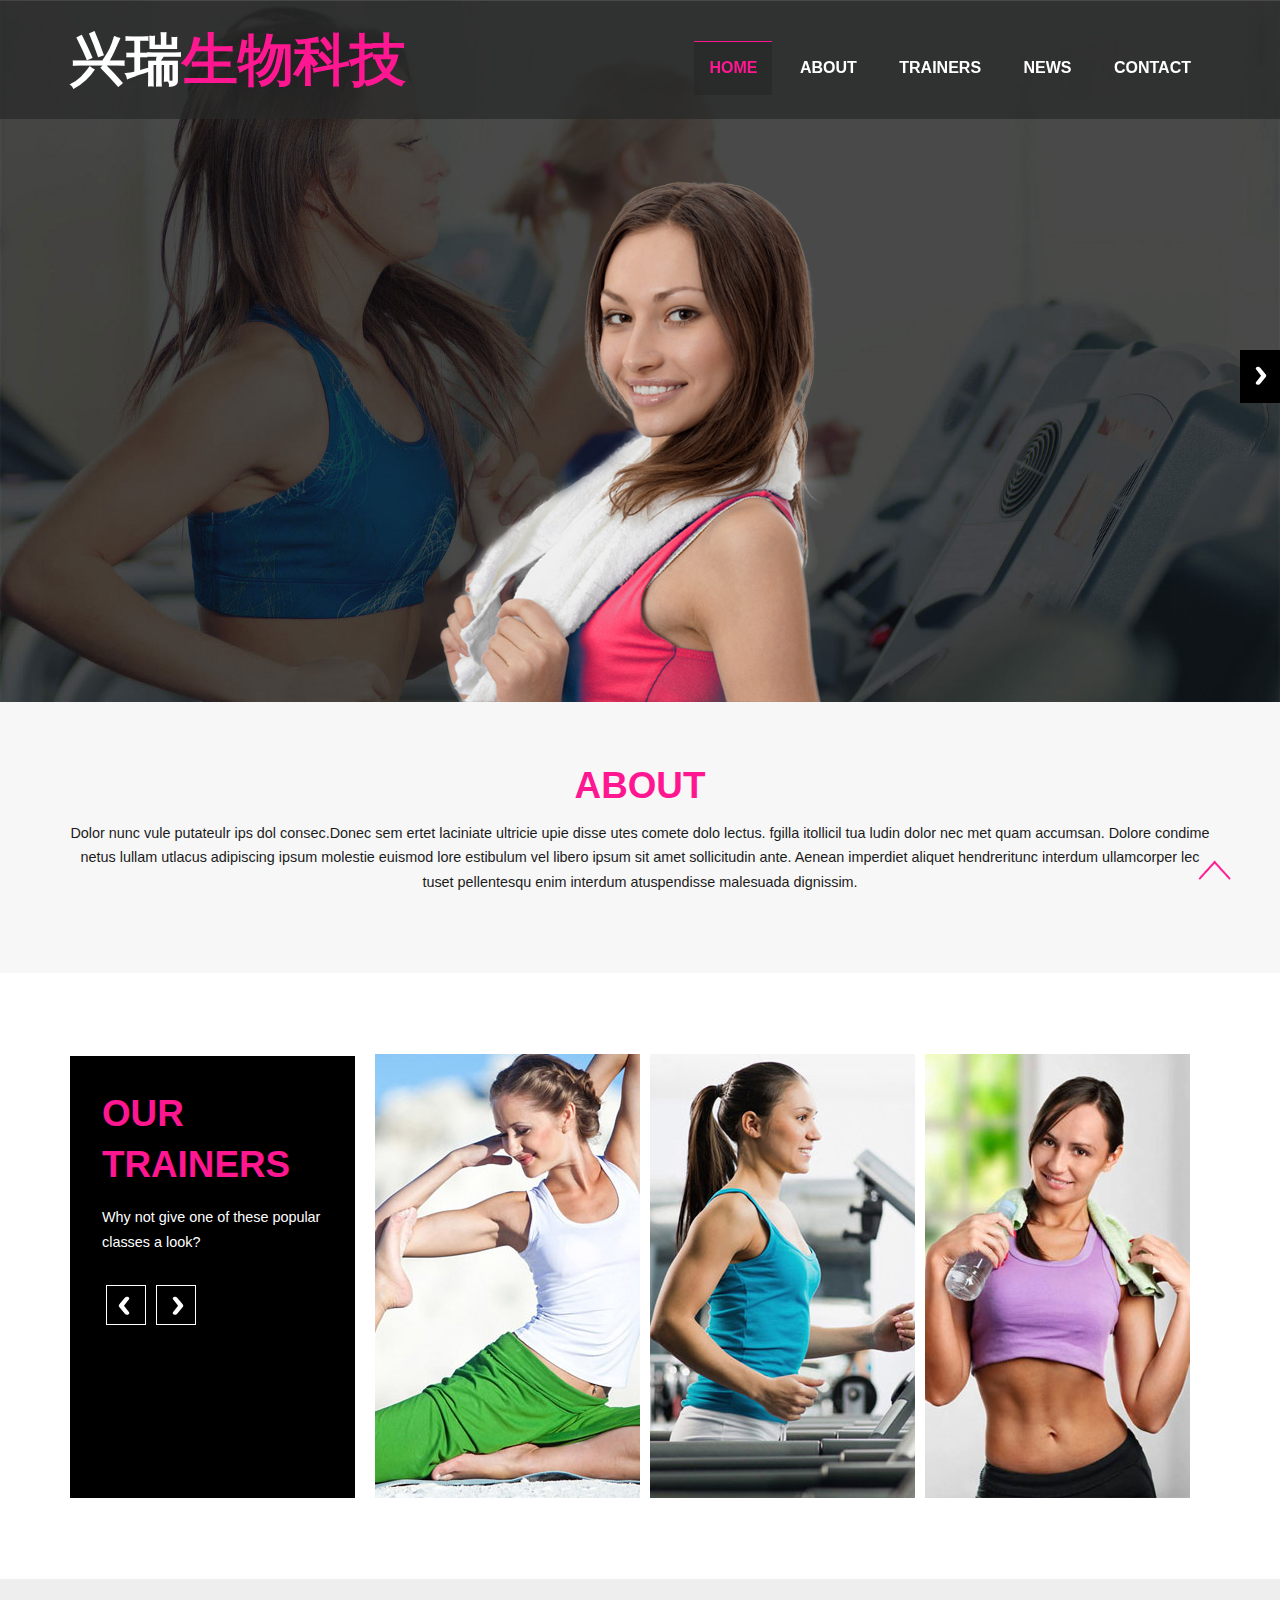
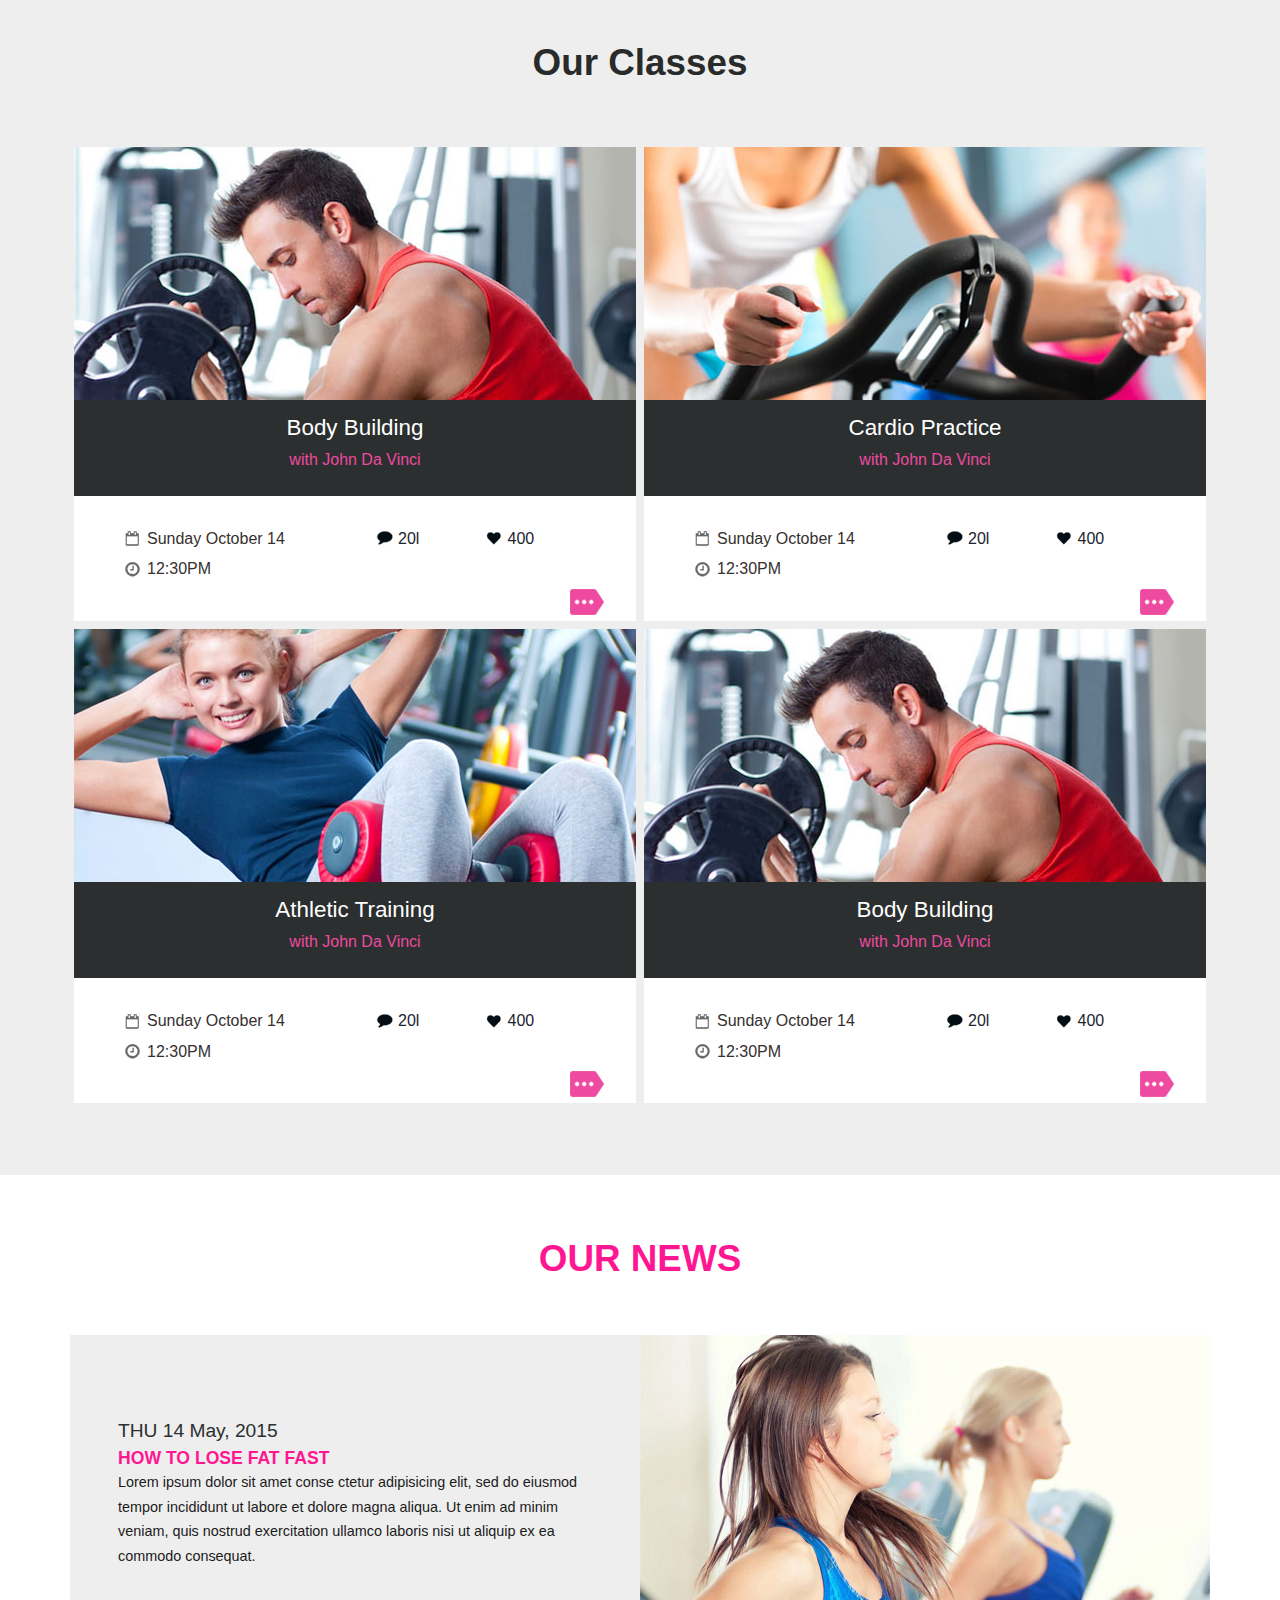
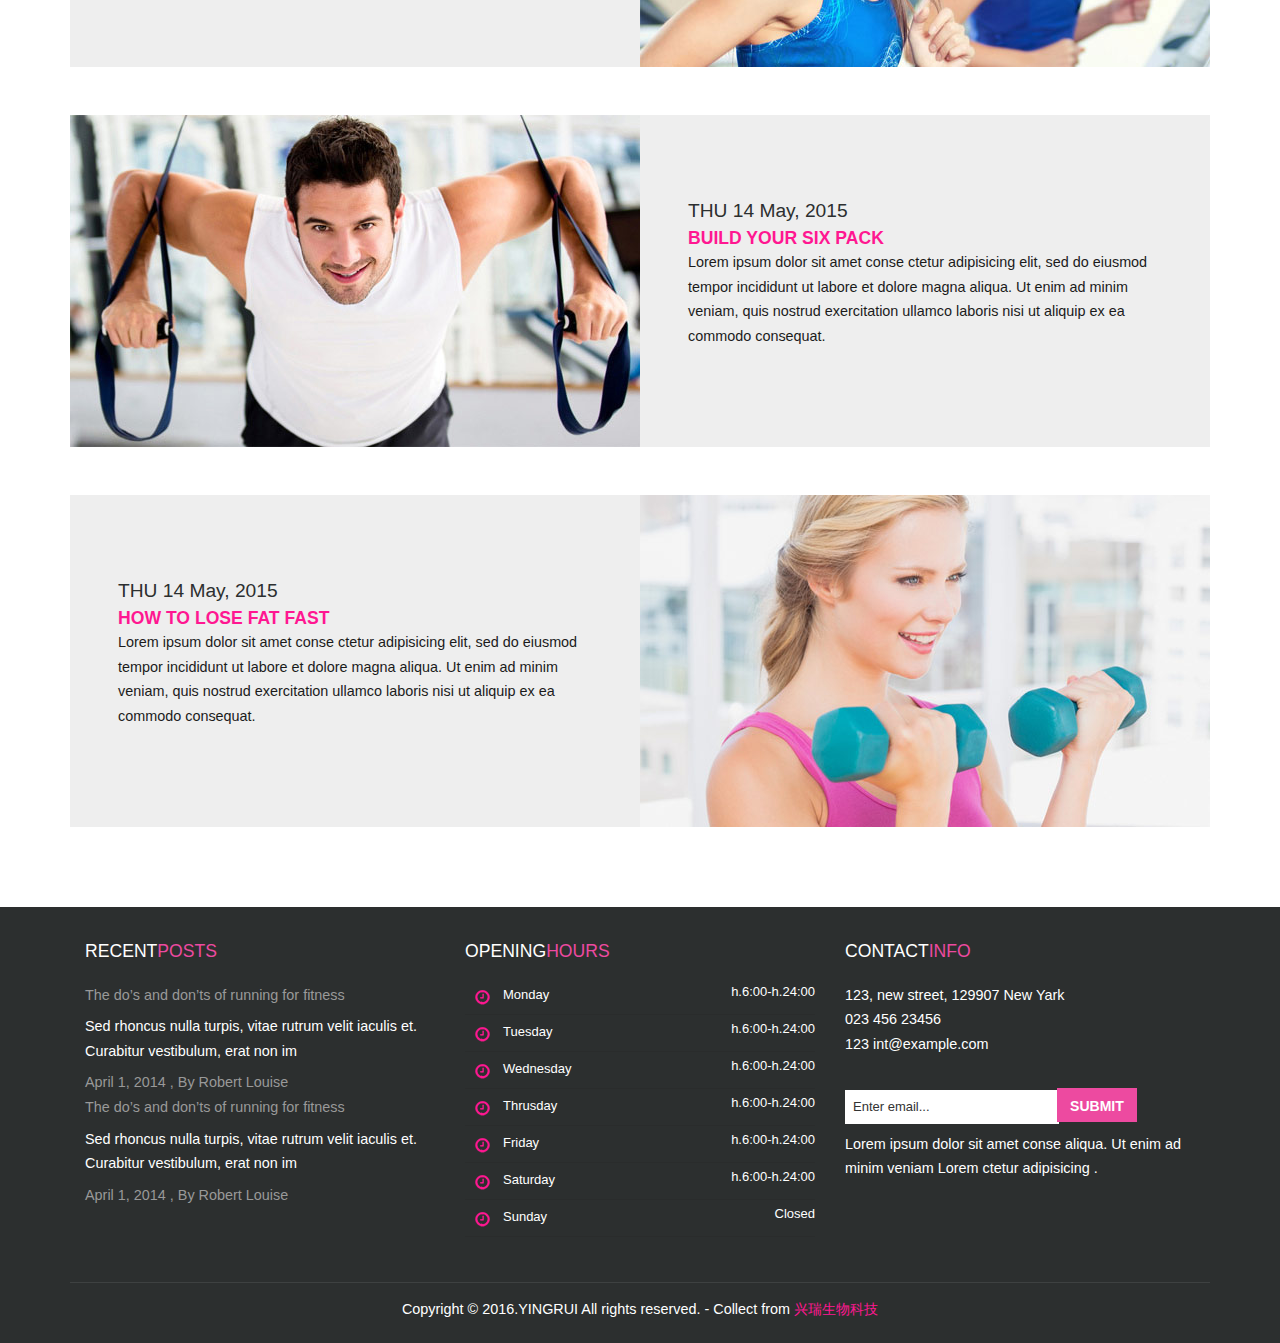
==== index.html @ a828609c "init" ====
<!DOCTYPE HTML>
<html>
<head>
    <title>兴瑞生物科技</title>
    <meta name="viewport" content="width=device-width, initial-scale=1">
    <meta http-equiv="Content-Type" content="text/html; charset=utf-8"/>
    <meta name="keywords" content=""/>
    <script type="application/x-javascript"> addEventListener("load", function () {
        setTimeout(hideURLbar, 0);
    }, false);
    function hideURLbar() {
        window.scrollTo(0, 1);
    } </script>
    <link href="css/bootstrap.css" rel='stylesheet' type='text/css'/>
    <!-- Custom Theme files -->
    <link href="css/style.css" rel='stylesheet' type='text/css'/>
    <script src="js/jquery.min.js"></script>
    <!--Animation-->
    <script src="js/wow.min.js"></script>
    <link href="css/animate.css" rel='stylesheet' type='text/css'/>
    <style>
        .class-bottom {
            padding-bottom: 2em;
        }
    </style>
    <script>
//        new WOW().init();
    </script>
</head>
<body>
<!----- start-header---->
<div class="banner" id="home">
    <div class="header-bottom">
        <div class="fixed-header">
            <div class="container">
                <div class="logo">
                    <a href="index.html"><h1>兴瑞<span>生物科技</span></h1></a>
                </div>
                <span class="menu"> </span>

                <div class="top-menu">
                    <nav class="navigation">
                        <ul class="cl-effect-16">
                            <li><a class="active" href="index.html">Home</a></li>
                            <li><a href="about.html">About</a></li>
                            <li><a href="trainers.html">Trainers</a></li>
                            <!--<li><a href="404.html">Services</a></li>-->
                            <li><a href="blog.html">News</a></li>
                            <li><a href="contact.html">Contact</a></li>
                        </ul>
                    </nav>
                </div>
                <!-- script for menu -->
                <script>
                    $("span.menu").click(function () {
                        $(".top-menu").slideToggle("slow", function () {
                            // Animation complete.
                        });
                    });
                </script>
                <!-- script for menu -->
                <script>
                    $(document).ready(function () {
                        var navoffeset = $(".header-bottom").offset().top;
                        $(window).scroll(function () {
                            var scrollpos = $(window).scrollTop();
                            if (scrollpos >= navoffeset) {
                                $(".header-bottom").addClass("fixed");
                            } else {
                                $(".header-bottom").removeClass("fixed");
                            }
                        });

                    });
                </script>
                <div class="clearfix"></div>
            </div>
        </div>
    </div>
    <div class="slider">
        <div id="cbp-fwslider" class="cbp-fwslider">
            <ul>
                <li><a href="#"><img src="images/slide3.png" alt="img01"/></a></li>
                <li><a href="#"><img src="images/slide2.png" alt="img02"/></a></li>
                <li><a href="#"><img src="images/slide3.png" alt="img03"/></a></li>
                <li><a href="#"><img src="images/slide2.png" alt="img04"/></a></li>
                <li><a href="#"><img src="images/slide4.png" alt="img05"/></a></li>
            </ul>
        </div>
    </div>
</div>
<link rel="stylesheet" type="text/css" href="css/component.css"/>
<script src="js/modernizr.custom.js"></script>
<script src="js/jquery.cbpFWSlider.min.js"></script>
<script>
    $(function () {
        /*
         - how to call the plugin:
         $( selector ).cbpFWSlider( [options] );
         - options:
         {
         // default transition speed (ms)
         speed : 500,
         // default transition easing
         easing : 'ease'
         }
         - destroy:
         $( selector ).cbpFWSlider( 'destroy' );
         */

        $('#cbp-fwslider').cbpFWSlider();

    });
</script>

<!--start-slide-bottom-->
<div class="banner-bottom wow bounceIn animated" data-wow-delay="0.4s">
    <div class="container">
        <h2>ABOUT</h2>

        <p>Dolor nunc vule putateulr ips dol consec.Donec sem ertet laciniate ultricie upie disse utes comete dolo
            lectus. fgilla itollicil tua ludin dolor nec met quam accumsan. Dolore condime netus lullam utlacus
            adipiscing ipsum molestie euismod lore estibulum vel libero ipsum sit
            amet sollicitudin ante. Aenean imperdiet aliquet hendreritunc interdum ullamcorper lec tuset pellentesqu
            enim interdum atuspendisse malesuada dignissim.</p>
    </div>
</div>
<!--tainers-section-->
<div class="tainers-section">
    <div class="container">
        <!--sreen-gallery-cursual-->
        <div class="col-md-3 tainer wow bounceInLeft" data-wow-delay="0.4s">
            <h3>Our Trainers</h3>

            <p>Why not give one of these popular classes a look?</p>
        </div>
        <div class="col-md-9 sreen-gallery-cursual wow bounceInRight" data-wow-delay="0.4s">
            <!-- start content_slider -->
            <div id="owl-demo" class="owl-carousel">
                <div class="item">
                    <div class="item-grid">
                        <div class="item-pic">
                            <img src="images/t1.jpg"/>
                        </div>
                    </div>
                </div>
                <div class="item">
                    <div class="item-grid">
                        <div class="item-pic">
                            <img src="images/t2.jpg"/>
                        </div>
                    </div>
                </div>
                <div class="item">
                    <div class="item-grid">
                        <div class="item-pic">
                            <img src="images/t3.jpg"/>
                        </div>
                    </div>
                </div>
                <div class="item">
                    <div class="item-grid">
                        <div class="item-pic">
                            <img src="images/t1.jpg"/>
                        </div>
                    </div>
                </div>
                <div class="item">
                    <div class="item-grid">
                        <div class="item-pic">
                            <img src="images/t2.jpg"/>
                        </div>
                    </div>
                </div>
                <div class="item">
                    <div class="item-grid">
                        <div class="item-pic">
                            <img src="images/t3.jpg"/>
                        </div>
                    </div>
                </div>
                <div class="item">
                    <div class="item-grid">
                        <div class="item-pic">
                            <img src="images/t1.jpg"/>
                        </div>
                    </div>
                </div>
                <div class="item">
                    <div class="item-grid">
                        <div class="item-pic">
                            <img src="images/t2.jpg"/>
                        </div>
                    </div>
                </div>
                <div class="item">
                    <div class="item-grid">
                        <div class="item-pic">
                            <img src="images/t3.jpg"/>
                        </div>
                    </div>
                </div>
            </div>
        </div>
        <div class="clearfix"></div>
        <!--//sreen-gallery-cursual-->
    </div>
</div>
<!-- requried-jsfiles-for owl -->
<link href="css/owl.carousel.css" rel="stylesheet">
<script src="js/owl.carousel.js"></script>
<script>
    $(document).ready(function () {
        $("#owl-demo").owlCarousel({
            items: 3,
            lazyLoad: true,
            autoPlay: true,
            navigation: true,
            navigationText: false,
            pagination: false,
        });
    });
</script>

<!-- //requried-jsfiles-for owl -->
<!-- //End-team-->
<div class="copyrights">Collect from <a href="#">兴瑞生物科技</a></div>
<!--classes-->
<div class="clases-section">
    <div class="container">
        <h3>Our Classes</h3>

        <div class="class-grids">
            <div class="col-md-6 class-grid wow zoomInLeft animated">
                <img src="images/c1.jpg" class="img-responsive" alt=""/>

                <div class="bottom-color">
                    <h4>Body Building </h4>

                    <p>with John Da Vinci</p>
                </div>
                <div class="class-bottom">
                    <div class="col-md-6 class-time ">
                        <ul class="time">
                            <li><i class="sun"> </i><span>Sunday October 14 </span></li>
                            <li><i class="time"></i><span>12:30PM</span></li>
                            <div class="clearfix"></div>
                        </ul>
                    </div>
                    <div class="col-md-6 class-text">
                        <div class="single-one"><span><a href="#"><i class="com"> </i>20l</a></span></div>
                        <div class="single-one"><span><a href="#"><i class="four"> </i>400</a></span></div>
                    </div>
                    <div class="clearfix"></div>
                    <a class="button" href="single.html"><img src="images/read.png" class="img-responsive" alt=""/></a>
                </div>
            </div>
            <div class="col-md-6 class-grid wow zoomInRight animated">
                <img src="images/c2.jpg" class="img-responsive" alt=""/>

                <div class="bottom-color">
                    <h4>Cardio Practice</h4>

                    <p>with John Da Vinci</p>
                </div>
                <div class="class-bottom">
                    <div class="col-md-6 class-time">
                        <ul class="time">
                            <li><i class="sun"> </i><span>Sunday October 14 </span></li>
                            <li><i class="time"></i><span>12:30PM</span></li>
                            <div class="clearfix"></div>
                        </ul>
                    </div>
                    <div class="col-md-6 class-text">
                        <div class="single-one"><span><a href="#"><i class="com"> </i>20l</a></span></div>
                        <div class="single-one"><span><a href="#"><i class="four"> </i>400</a></span></div>
                    </div>
                    <div class="clearfix"></div>
                    <a class="button" href="single.html"><img src="images/read.png" class="img-responsive" alt=""/></a>
                </div>
            </div>
            <div class="col-md-6 class-grid wow zoomInLeft animated">
                <img src="images/c3.jpg" class="img-responsive" alt=""/>

                <div class="bottom-color">
                    <h4>Athletic Training</h4>

                    <p>with John Da Vinci</p>
                </div>
                <div class="class-bottom">
                    <div class="col-md-6 class-time">
                        <ul class="time">
                            <li><i class="sun"> </i><span>Sunday October 14 </span></li>
                            <li><i class="time"></i><span>12:30PM</span></li>
                            <div class="clearfix"></div>
                        </ul>
                    </div>
                    <div class="col-md-6 class-text">
                        <div class="single-one"><span><a href="#"><i class="com"> </i>20l</a></span></div>
                        <div class="single-one"><span><a href="#"><i class="four"> </i>400</a></span></div>
                    </div>
                    <div class="clearfix"></div>
                    <a class="button" href="single.html"><img src="images/read.png" class="img-responsive" alt=""/></a>
                </div>
            </div>
            <div class="col-md-6 class-grid wow zoomInRight animated">
                <img src="images/c1.jpg" class="img-responsive" alt=""/>

                <div class="bottom-color">
                    <h4>Body Building </h4>

                    <p>with John Da Vinci</p>
                </div>
                <div class="class-bottom">
                    <div class="col-md-6 class-time">
                        <ul class="time">
                            <li><i class="sun"> </i><span>Sunday October 14 </span></li>
                            <li><i class="time"></i><span>12:30PM</span></li>
                            <div class="clearfix"></div>
                        </ul>
                    </div>
                    <div class="col-md-6 class-text">
                        <div class="single-one"><span><a href="#"><i class="com"> </i>20l</a></span></div>
                        <div class="single-one"><span><a href="#"><i class="four"> </i>400</a></span></div>

                    </div>
                    <div class="clearfix"></div>
                    <a class="button" href="single.html"><img src="images/read.png" class="img-responsive" alt=""/></a>
                </div>
            </div>
            <div class="clearfix"></div>
        </div>
    </div>
</div>
<!--start-new-->
<div class="new-section">
    <div class="container">
        <h3>Our news</h3>

        <div class="new">
            <div class="col-md-6 new-text wow rollIn animated" data-wow-delay="0.4s">
                <h5>THU 14 May, 2015</h5>
                <a href="single.html"><h4>How to lose fat fast</h4></a>

                <p>Lorem ipsum dolor sit amet conse ctetur adipisicing elit, sed do eiusmod tempor incididunt ut labore
                    et dolore magna aliqua. Ut enim ad minim veniam, quis nostrud exercitation ullamco laboris nisi ut
                    aliquip ex ea commodo consequat.</p>
            </div>
            <div class="col-md-6 welcome-img">
                <a href="single.html" class="mask"><img src="images/n1.jpg" alt="image" class="img-responsive zoom-img"></a>
            </div>
            <div class="clearfix"></div>
        </div>
        <div class="new">
            <div class="col-md-6 new-text two wow rollIn animated" data-wow-delay="0.4s">
                <h5>THU 14 May, 2015</h5>
                <a href="single.html"><h4>Build your six pack</h4></a>

                <p>Lorem ipsum dolor sit amet conse ctetur adipisicing elit, sed do eiusmod tempor incididunt ut labore
                    et dolore magna aliqua. Ut enim ad minim veniam, quis nostrud exercitation ullamco laboris nisi ut
                    aliquip ex ea commodo consequat.</p>
            </div>
            <div class="col-md-6 new-img two">
                <a href="single.html" class="mask"><img src="images/n3.jpg" alt="image" class="img-responsive zoom-img"></a>
            </div>
            <div class="clearfix"></div>
        </div>
        <div class="new">
            <div class="col-md-6 new-text wow rollIn animated" data-wow-delay="0.4s">
                <h5>THU 14 May, 2015</h5>
                <a href="single.html"><h4>How to lose fat fast</h4></a>

                <p>Lorem ipsum dolor sit amet conse ctetur adipisicing elit, sed do eiusmod tempor incididunt ut labore
                    et dolore magna aliqua. Ut enim ad minim veniam, quis nostrud exercitation ullamco laboris nisi ut
                    aliquip ex ea commodo consequat.</p>
            </div>
            <div class="col-md-6 welcome-img">
                <a href="single.html" class="mask"><img src="images/n2.jpg" alt="image" class="img-responsive zoom-img"></a>
            </div>
            <div class="clearfix"></div>
        </div>
    </div>
</div>
<!----footer--->
<div class="footer">
    <div class="container">
        <div class="f-grids">
            <div class="col-md-4 footer-grid wow fadeInUpBig animated animated" data-wow-delay="0.4s">
                <h3>Recent<span class="opening">Posts</span></h3>
                <a href="#"><h5>The do’s and don’ts of running for fitness</h5></a>

                <p>Sed rhoncus nulla turpis, vitae rutrum velit iaculis et. Curabitur vestibulum, erat non im</p>

                <p class="month">April 1, 2014 , By Robert Louise</p>
                <a href="#"><h5>The do’s and don’ts of running for fitness</h5></a>

                <p>Sed rhoncus nulla turpis, vitae rutrum velit iaculis et. Curabitur vestibulum, erat non im</p>

                <p class="month">April 1, 2014 , By Robert Louise</p>
            </div>
            <div class="col-md-4 footer-grid wow fadeInUpBig animated animated" data-wow-delay="0.3s">
                <div class="opening_hours">
                    <ul class="times">
                        <h3>Opening<span class="opening">Hours</span></h3>
                        <li><i class="calender"> </i><span class="week">Monday</span>

                            <div class="hours">h.6:00-h.24:00</div>
                            <div class="clearfix"></div>
                        </li>
                        <li><i class="calender"> </i><span class="week">Tuesday</span>

                            <div class="hours">h.6:00-h.24:00</div>
                            <div class="clearfix"></div>
                        </li>
                        <li><i class="calender"> </i><span class="week">Wednesday</span>

                            <div class="hours">h.6:00-h.24:00</div>
                            <div class="clearfix"></div>
                        </li>
                        <li><i class="calender"> </i><span class="week">Thrusday</span>

                            <div class="hours">h.6:00-h.24:00</div>
                            <div class="clearfix"></div>
                        </li>
                        <li><i class="calender"> </i><span class="week">Friday</span>

                            <div class="hours">h.6:00-h.24:00</div>
                            <div class="clearfix"></div>
                        </li>
                        <li><i class="calender"> </i><span class="week">Saturday</span>

                            <div class="hours">h.6:00-h.24:00</div>
                            <div class="clearfix"></div>
                        </li>
                        <li><i class="calender"> </i><span class="week">Sunday</span>

                            <div class="hours">Closed</div>
                            <div class="clearfix"></div>
                        </li>

                    </ul>
                </div>
            </div>
            <div class="col-md-4 footer-grid wow fadeInUpBig animated animated" data-wow-delay="0.2s">
                <h3>contact<span class="opening">info</span></h3>
                <ul class="address">
                    <li>123, new street, 129907 New Yark</li>
                    <li>023 456 23456</li>
                    <li><a class="mail" href="mailto:info@example.com">123 int@example.com</a></li>
                </ul>
                <div class="support">
                    <input type="text" class="text" value="Enter email... " onFocus="this.value = '';"
                           onBlur="if (this.value == 'Enter email...') {this.value = 'Enter email...';}">
                    <input type="submit" value="SUBMIT" class="botton">

                    <p>Lorem ipsum dolor sit amet conse aliqua. Ut enim ad minim veniam Lorem ctetur adipisicing .</p>
                </div>


            </div>
            <div class="clearfix"></div>
        </div>
        <div class="copy">
            <p>Copyright &copy; 2016.YINGRUI All rights reserved.
                - Collect from <a href="http://www.thankful.site/" title="网页模板" target="_blank">兴瑞生物科技</a></p>
        </div>
    </div>
</div>
<!--start-smoth-scrolling-->
<script type="text/javascript">
    jQuery(document).ready(function ($) {
        $(".scroll").click(function (event) {
            event.preventDefault();
            $('html,body').animate({scrollTop: $(this.hash).offset().top}, 1000);
        });
    });
</script>
<a href="#home" id="toTop" class="scroll" style="display: block;">
    <span id="toTopHover" style="opacity: 1;"> </span></a>
</body>
</html>
---- css/style.css ----
html, body {
    font-family: 'Open Sans', sans-serif;
    font-size: 100%;
    background: #fff;
}

body a, .grid_1, plan_1, plan_1.one, plan_1.two, i.icon1, i.icon2, i.icon3, i.icon4, i.icon5, i.icon6 {
    transition: 0.5s all;
    -webkit-transition: 0.5s all;
    -moz-transition: 0.5s all;
    -o-transition: 0.5s all;
    -ms-transition: 0.5s all;
}

a:hover {
    text-decoration: none;
}

input[type="button"], input[type="submit"], .port-grid, .text p, .text h3 {
    transition: 0.5s all;
    -webkit-transition: 0.5s all;
    -moz-transition: 0.5s all;
    -o-transition: 0.5s all;
    -ms-transition: 0.5s all;
}

h1, h2, h3, h4, h5, h6 {
    margin: 0;
}

p {
    margin: 0;
}

ul {
    margin: 0;
    padding: 0;
}

label {
    margin: 0;
}

/*----header--------*/
.banner {
    background: url(../images/banner.jpg) no-repeat 0px 0px;
    background-size: cover;
    -webkit-background-size: cover;
    -o-background-size: cover;
    -moz-background-size: cover;
    -ms-background-size: cover;
    /*min-height: 400px;*/
}

.logo {
    float: left;
}

.logo a h1 {
    font-size: 4em;
    margin-top: 10px;
    font-weight: 900;
    color: #fff;
    text-transform: uppercase;
    font-family: 'Orbitron', sans-serif;
}

.logo a h1:hover {
    color: #fff;
    text-decoration: none;
}

.logo a h1 span {
    color: #ff1791;
    text-decoration: none;
}

/*-- sticky-nav --*/
.fixed {
    position: fixed;
    top: 0;
    width: 100%;
    margin: 0 auto;
    left: 0;
}

.top-menu ul {
    padding: 0;
}

.top-menu ul li {
    display: inline-block;
    list-style: none;
    margin: 0 4px;
}

.top-menu ul li a {
    color: #fff;
    font-size: 1em;
    padding: 15px 15px;
    font-weight: 600;
    text-decoration: none;
    text-transform: uppercase;
    border-top: 1px solid rgba(39, 40, 40, 0.09);
    background: rgba(47, 48, 48, 0);
}

.top-menu ul li a.active, .top-menu ul li a:hover {
    color: #ff1791;
    border-top: 1px solid #ff1791;
    transition: 0.5s all;
    -webkit-transition: 0.5s all;
    -moz-transition: 0.5s all;
    -o-transition: 0.5s all;
    -ms-transition: 0.5s all;
    background-color: rgba(39, 40, 40, 0.74);
}

.top-menu {
    float: right;
    margin-top: 1em;
}

.header-bottom {
    padding: 1.5em 0;
    z-index: 999;
    background-color: rgba(39, 40, 40, 0.74);
}

nav.navigation a {
    display: block;
    margin: 0px 0px;
    padding: 0;
    text-decoration: none;
}

nav.navigation a:hover,
nav.navigation a:focus {
    outline: none;
}

/*-- sticky-nav --*/
@media screen and (max-width: 768px) {
    span.menu {
        width: 35px;
        height: 35px;
        background: url('../images/menu-icon.png') no-repeat;
        display: inline-block;
        float: right;
        cursor: pointer;
        margin-top: 12px;
    }

    .header-bottom {
        padding: 1em 0;
    }

    .top-menu {
        width: 100%;
        display: none;
        text-align: center;
        background: rgba(13, 13, 13, 0.62);
        padding: 0;
        margin-top: 14px;
    }

    .top-menu ul {
        float: none;
        width: 100%;
    }

    .top-menu ul li {
        display: block;
        float: none;
    }

    .top-menu ul li a {
        color: #fff;
        display: block;
        padding: 10px 0px;
        margin: 5px 0;
    }
}

/*---trainee-grids--*/
.trainee-section {
    padding: 5em 0;
    background-color: #eee;
}

.trainee-section h3 {
    font-size: 2.5em;
    font-weight: 700;
    color: #292B2B;
    text-align: center;
    font-family: 'Orbitron', sans-serif;
}

.trainee-grids {
    margin-top: 5em;
}

.trainee-grid {
    position: relative;
    cursor: pointer;
}

.trainee-grid img {
    border-radius: 50%;
    -o-border-radius: 50%;
    -moz-border-radius: 50%;
    -webkit-border-radius: 50%;
    -ms-border-radius: 50%;
}

.date {
    height: 80px;
    width: 80px;
    color: #fff;
    padding: 3px 1px 0px 14px;
    background: #ff1791;
    border-radius: 50%;
    -o-border-radius: 50%;
    -moz-border-radius: 50%;
    -webkit-border-radius: 50%;
    -ms-border-radius: 50%;
    position: absolute;
    top: 10px;
    left: 35px;
    font-family: 'Open Sans', sans-serif;
}

.date lable, h3.date span {
    color: #fff;
    font-size: 2em;
    font-weight: 600;
    font-family: 'Open Sans', sans-serif;
    padding: 0px 0px 0px 10px;
}

.date span {
    font-size: 1em;
    padding: 0px 0px 0px 12px;
}

.trainee-grid h4, .trainee-grid a h5 {
    color: #fff;
    text-align: center;
    background-color: #FF1791;
    font-size: 1em;
    text-transform: uppercase;
    padding: 0.4em;
    width: 80%;
    margin: 0 auto 0;
}

.trainee-grid a h5 {
    width: 67%;
}

.trainee-grid p {
    text-align: center;
    line-height: 1.7em;
    font-size: 0.9em;
    color: #1b1b1b;
    margin-top: 1.5em;
    cursor: text;
}

.banner-bottom {
    background: #F7F7F7;
    padding: 4em 0;
    text-align: center;
}

.banner-bottom h2 {
    font-size: 2.5em;
    font-weight: 700;
    color: #ff1791;
    font-family: 'Orbitron', sans-serif;
}

.banner-bottom p {
    text-align: center;
    line-height: 1.7em;
    font-size: 0.9em;
    color: #1b1b1b;
    margin: 1em 0;
}

.trainee-grid:hover .date {
    transform: rotateY(360deg);
    -webkit-transform: rotateY(360deg);
    -moz-transform: rotateY(360deg);
    -o-transform: rotateY(360deg);
    -webkit-transition: 0.8s;
    -moz-transition: 0.8s;
    -o-transition: 0.8s;
}

/*----trainers----*/
.tainers-section {
    padding: 4em 0;
}

.col-md-3.tainer {
    margin: 0;
    background-color: #000;
    min-height: 442px;
    margin-top: 1.2em;
    padding: 2em 2em;
}

.tainer h3 {
    font-size: 2.5em;
    font-weight: 700;
    color: #ff1791;
    font-family: 'Orbitron', sans-serif;
    text-transform: uppercase;
    line-height: 1.4em;
}

.tainer p {
    line-height: 1.7em;
    font-size: 0.9em;
    color: #fff;
    margin: 1em 0;
}

.copyrights {
    text-indent: -9999px;
    height: 0;
    line-height: 0;
    font-size: 0;
    overflow: hidden;
}

/*----classes--------*/
.clases-section {
    background: #eee;
    padding: 4em 0;
}

.class-grids {
    margin-top: 4em;
}

.clases-section h3 {
    font-size: 2.5em;
    font-weight: 700;
    color: #292B2B;
    text-align: center;
    font-family: 'Orbitron', sans-serif;
}

.class-text h5 {
    font-size: 4em;
    font-weight: 700;
    float: right;
}

.class-grid {
    margin-bottom: 0.5em;
    padding: 0 4px;
}

.bottom-color {
    background-color: rgba(44, 47, 47, 1);
    padding: 1em;
    text-align: center;
}

.bottom-color h4 {
    color: #fff;
    font-size: 1.4em;
    font-family: 'Orbitron', sans-serif;
}

.bottom-color p {
    color: #ED4AA0;
    font-size: 1em;
    margin: 0.5em 0;
}

ul.time li {
    display: block;
    list-style: none;
    margin-bottom: 0.5em;
}

ul.time li span {
    color: #362f2f;
    font-size: 1em;
    text-align: left;
}

ul.time {
    text-align: left;
}

.class-text {
    float: right;
}

.single-one {
    float: left;
    width: 50%;
}

.single-one span i {
    background: url(../images/img_spt.png) no-repeat -47px -109px;
    width: 18px;
    height: 18px;
    display: inline-block;
    vertical-align: middle;
    margin: 0px 5px;
}

.single-one span i.com {
    background: url(../images/img_spt.png) no-repeat -204px -12px;
}

.single-one span i.four {
    background: url(../images/img_spt.png) no-repeat -278px -12px;
}

ul.time li i.sun, ul.time li i.time {
    background: url(../images/img_spt.png) no-repeat -55px -10px;
    width: 18px;
    height: 18px;
    display: inline-block;
    vertical-align: middle;
    margin: 0 4px;
}

ul.time li i.time {
    background: url(../images/img_spt.png) no-repeat -21px -10px;
}

.class-bottom {
    background: #fff;
    padding: 2em;
}

.single-one span a:hover {
    color: #ED4AA0;
}

a.button {
    display: block;
    float: right;
    /*margin-left: 29em;*/
}

/*---about----*/
.banner.two {
    background: url(../images/banner-two.jpg) no-repeat 0px 0px;
    background-size: cover;
    -webkit-background-size: cover;
    -o-background-size: cover;
    -moz-background-size: cover;
    -ms-background-size: cover;
    /*min-height: 300px;*/
}

.second-head {
    background: #ff1791;
    padding: 0.5em 0;
}

.second-head {
    background: #ff1791;
    padding: 0.7em 0;
}

.second-head h2, .second-head a h5 {
    color: #fff;
    font-size: 1em;
    font-family: 'Orbitron', sans-serif;
    display: inline-block;
}

.second-head a h5 {
    color: rgba(39, 40, 40, 0.74);
}

.second-head a h5:hover {
    color: #fff;
}

/*-----start-blog----*/
.new-section {
    padding: 4em 0 2em 0;
    text-align: center;
}

a.mask {
    text-decoration: none;
    overflow: hidden;
    display: block;
}

a.mask {
    text-decoration: none;
    overflow: hidden;
    display: block;
}

img.zoom-img:hover {
    -webkit-transform: scale(1.15);
    -webkit-transition-timing-function: ease-out;
    -webkit-transition-duration: 750ms;
    -moz-transform: scale(1.15);
    -moz-transition-timing-function: ease-out;
    -moz-transition-duration: 750ms;
    overflow: hidden;
}

img.zoom-img {
    -webkit-transform: scale(1, 1);
    -webkit-transition-timing-function: ease-out;
    -webkit-transition-duration: 250ms;
    -moz-transform: scale(1, 1);
    -moz-transition-timing-function: ease-out;
    -moz-transition-duration: 250ms;
}

.new-section h3 {
    font-size: 2.5em;
    font-weight: 700;
    color: #ff1791;
    text-transform: uppercase;
    font-family: 'Orbitron', sans-serif;
    margin-bottom: 1.5em;
}

.new-text {
    width: 50%;
    margin: 0 auto;
    text-align: left;
    padding: 5em 3em 2em 3em;
}

.new h5 {
    color: rgba(44, 47, 47, 1);
    font-size: 1.2em;
    font-weight: 400;
    margin: 0.25em 0;
}

.new a h4 {
    color: #ff1791;
    font-size: 1.3em;
    font-weight: 700;
    text-decoration: none;
    text-transform: uppercase;
    line-height: 1.4em;
    font-family: 'Orbitron', sans-serif;
}

.new-img {
    width: 50%;
    margin: 0;
    padding: 0;
}

.new-text p {
    font-size: 0.9em;
    line-height: 1.7em;
    color: #1b1b1b;
    font-weight: 400;
}

.new-text.two {
    float: right;
}

.new-img.two {
    width: 50%;
    margin: 0;
    padding: 0;
    float: left;
}

.welcome-img {
    padding: 0;
}

.new {
    margin-bottom: 3em;
    background-color: #eee;
}

/*----about-top---------*/
.about-section {
    padding: 4em 0;
}

.about-content {
    margin-top: 3em;
}

.about-section h3 {
    font-size: 2.5em;
    font-weight: 700;
    color: #292B2B;
    text-align: center;
    font-family: 'Orbitron', sans-serif;
}

h4.col-md-3.f-logo {
    width: 90px;
    height: 120px;
    background-color: rgba(45, 45, 44, 0.99);
    font-size: 4em;
    color: #FF1791;
    padding: 26px 10px 14px 21px;
    font-family: 'Orbitron', sans-serif;
}

p.ab, p.para, .about-text p, .about-section p {
    text-align: left;
    line-height: 1.7em;
    font-size: 0.9em;
    color: #1b1b1b;
}

.about-text p {
    margin: 0.5em 0;
}

/*--blog--*/
.row.single-top {
    margin: 0;
    padding: 4em 0;
}

.blog_grid h3 {
    margin: 0;
}

.blog_grid h3 a, .blog_grid h3 {
    color: rgba(46, 47, 47, 0.99);
    font-size: 1em;
    line-height: 1.4em;
    text-decoration: none;
    text-transform: uppercase;
    font-family: 'Orbitron', sans-serif;
}

.blog_grid h3 {
    font-size: 1.35em;
}

.blog_grid h3 a:hover {
    color: #ff1791;
}

ul.links {
    float: left;
    text-align: center;
    padding: 0;
    margin: 0;
    margin-top: 1em;
}

ul.links ul li {
    display: inline-block;
    margin-right: 20px;
}

ul.links span {
    color: #ED4AA0;
    font-size: 0.8125em;
    padding-left: 10px;
}

ul.links ul li a {
    color: #4D606E;
    font-size: 0.9em;
    padding-left: 10px;
}

ul.links li {
    display: inline-block;
    margin-right: 30px;
}

i.blog_icon1, i.blog_icon2, i.blog_icon3, i.blog_icon4 {
    width: 22px;
    height: 18px;
    background: url(../images/img_spt.png) no-repeat -15px -108px;
    display: inline-block;
}

i.blog_icon2 {
    background: url(../images/img_spt.png) no-repeat -59px -108px;
}

i.blog_icon3 {
    background: url(../images/img_spt.png) no-repeat -102px -108px;
}

i.blog_icon4 {
    background: url(../images/img_spt.png) no-repeat -144px -108px;
}

ul.links li a {
    color: #ED4AA0;
    font-size: 0.8125em;
    padding-left: 10px;
}

ul.links li a:hover {
    text-decoration: underline;
}

.btn_blog {
    float: right;
    margin-top: 1em;
}

.blog_grid a img {
    margin: 0.5em 0 0 0;
}

.singe_desc {
    padding: 1em;
    border: 1px ridge rgba(214, 216, 216, 1);
    border-top: none;
}

.blog_box {
    margin-bottom: 5%;
}

.blog_grid {
    background: #FFF;
}

.blog_grid img {
    max-width: 100%;
}

ul.dc_pagination {
    overflow: hidden;
    margin: 3% 0 2% 0;
}

ul.dc_pagination li:first-child {
    margin-left: 0px;
    text-transform: uppercase;
}

ul.dc_pagination li {
    display: inline-block;
    margin: 0px;
    margin-left: 5px;
    padding: 0px;
}

ul.dc_pagination li a {
    color: #000;
    display: block;
    padding: 8px 15px 8px 15px;
    text-decoration: none;
    font-size: 0.85em;
}

ul.dc_paginationA06 li a:hover, ul.dc_paginationA06 li a.current {
    color: #FFF;
    background-color: rgba(39, 40, 40, 0.74);
}

ul.blog-list {
    padding: 6%;
    margin-bottom: 8%;
}

ul.blog-list h4, ul.recent-list h4 {
    color: #fff;
    font-size: 1.1em;
    text-transform: uppercase;
    margin-bottom: 7%;
}

.categories h4, .sidebar-bottom h4 {
    color: #1b1b1b;
    font-size: 1.3em;
    text-align: left;
    margin-bottom: 3%;
    text-transform: uppercase;
    font-family: 'Orbitron', sans-serif;
}

.sidebar-bottom ul li, .categories ul li {
    list-style: none;
    display: block;
}

.sidebar-bottom ul li a, .categories ul li a {
    font-size: 0.9em;
    margin: 0 0 1em 0;
    color: #1b1b1b;
    line-height: 1.8em;
    text-decoration: none;
    padding-left: 2em;
    background: url(../images/arrow.png) no-repeat 0px 6px;
}

.categories, .sidebar-bottom {
    margin-bottom: 1em;
}

.sidebar-bottom ul li a:hover, .categories ul li a:hover {
    padding-left: 3em;
}

.singe_desc p {
    font-size: 0.9em;
    line-height: 1.7em;
    color: #1b1b1b;
    font-weight: 400;
}

h3.m_14 {
    text-align: center;
    color: #00BFF0;
    text-transform: uppercase;
    font-size: 2em;
    font-style: italic;
    margin-bottom: 4%;
    padding-top: 8%;
}

ul.blog-list1 {
    list-style: none;
    margin: 0;
    padding: 8% 0 0 0;
}

ul.blog-list1 h4, ul.archive-list h4 {
    color: #1b1b1b;
    font-size: 1.3em;
    text-align: left;
    margin-bottom: 4%;
    text-transform: uppercase;
    font-family: 'Orbitron', sans-serif;
}

ul.blog-list1 li a {
    float: left;
    padding: 7px;
    margin: 5px;
    background-color: #ED4AA0;
    color: #fff;
    font-size: 0.9em;
    border-top: 2px solid #ED4AA0;
}

ul.blog-list1 li a:hover {
    border-top: 2px solid #ff1791;
    transition: 0.5s all;
    -webkit-transition: 0.5s all;
    -moz-transition: 0.5s all;
    -o-transition: 0.5s all;
    -ms-transition: 0.5s all;
    background-color: rgba(39, 40, 40, 0.74);
}

ul.times.two h3 {
    color: #1b1b1b;
    font-size: 1.3em;
    text-align: left;
    margin-bottom: 6%;
    text-transform: uppercase;
    font-family: 'Orbitron', sans-serif;
}

ul.times.two li span.week {
    color: #1b1b1b;
    font-size: 0.8125em;
}

.hours.two {
    float: right;
    font-size: 0.8125em;
    color: #1b1b1b;
}

/*--blog_single--*/
p.tzweight_Bold, .single h4 {
    color: #1b1b1b;
    font-size: 1.3em;
    text-align: left;
    margin-bottom: 3%;
    text-transform: uppercase;
    font-family: 'Orbitron', sans-serif;
}

.preview1 img, .preview img, ul.single_post1 li.single_post1-img img {
    border-radius: 50%;
    -o-border-radius: 50%;
    -webkit-border-radius: 50%;
    -moz-border-radius: 50%;
    -ms-border-radius: 50%;
    width: 80%;
}

h5.m_26 a {
    text-align: center;
    margin: 0 auto;
    display: block;
    padding: 0.8em 2em;
    background-color: #ED4AA0;
    text-transform: uppercase;
    color: #fff;
    font-size: 1em;
    border-top: 2px solid #ED4AA0;
    font-weight: 600;
}

h5.m_26 a:hover {
    border-top: 2px solid #ED4AA0;
    background-color: rgba(44, 47, 47, 1);
}

h5.m_26 {
    float: right;
}

ul.list li {
    list-style: none;
}

.data p {
    color: #1b1b1b;
    font-size: 0.9em;
    line-height: 1.7em;
    margin-bottom: 1.5em;
}

span.m_14 {
    color: #A3B1B6;
    font-weight: 400;
    text-transform: capitalize;
}

.title {
    color: #ED4AA0;
    font-weight: 700;
    text-transform: uppercase;
    margin: 0 0 1em 0;
    font-size: 0.9em;
}

#commentform input[type="text"] {
    padding: 8px 15px;
    width: 80%;
    color: #444;
    font-size: 1em;
    border: 1px solid #eee;
    background: #eee;
    outline: none;
    display: block;
}

#commentform label {
    font-size: 1em;
    text-transform: uppercase;
    margin: 0.5em 0;
}

#commentform textarea {
    padding: 13px 20px;
    width: 100%;
    color: #444;
    font-size: 0.85em;
    outline: none;
    height: 150px;
    display: block;
    resize: none;
    font-weight: 400;
    border: 1px solid #eee;
    background: #eee;
}

#commentform input[type="submit"] {
    background: #ff1791;
    color: #fff;
    font-size: 1.2em;
    padding: 9px 25px;
    text-decoration: none;
    outline: 0;
    -webkit-transition: all 0.5s ease-in-out;
    -moz-transition: all 0.5s ease-in-out;
    -o-transition: all 0.5s ease-in-out;
    transition: all 0.5s ease-in-out;
    display: inline-block;
    cursor: pointer;
    text-transform: uppercase;
    -webkit-appearance: none;
    border: none;
    border-top: 2px solid #ff1791;
}

p.form-submit {
    margin-top: 1em;
}

#commentform input[type="submit"]:hover {
    color: #ff1791;
    border-top: 2px solid #ff1791;
    transition: 0.5s all;
    -webkit-transition: 0.5s all;
    -moz-transition: 0.5s all;
    -o-transition: 0.5s all;
    -ms-transition: 0.5s all;
    background-color: rgba(39, 40, 40, 0.74);
}

.cmts-main-left img {
    width: 90%;
}

/*--error--*/
.error {
    padding: 4em 0;
}

.error-top {
    text-align: center;
    margin: 5em 0;
}

.error-top h3 {
    font-size: 11em;
    font-weight: 700;
    margin: 0;
    color: #292B2B;
    font-family: 'Orbitron', sans-serif;
}

.error-top h3 span {
    font-size: 0.1em;
    color: rgba(46, 47, 47, 0.99);
    font-weight: 400;
}

.error-top p {
    font-size: 4em;
    font-weight: 400;
    color: #ff1791;
}

.error-btn {
    margin-top: 5em;
}

.error-btn a {
    color: #fff;
    border: none;
    letter-spacing: 1px;
    font-size: 1em;
    outline: none;
    padding: 15px 37px;
    background-color: #ED4AA0;
    border-top: 2px solid #ED4AA0;
}

.error-btn a:hover {
    border-top: 2px solid #ED4AA0;
    background-color: rgba(44, 47, 47, 1);
    text-decoration: none;
}

/*-----contact--------*/
.main-contact h2 {
    font-size: 2.5em;
    font-weight: 700;
    color: #292B2B;
    font-family: 'Orbitron', sans-serif;
    text-align: center;
    text-transform: uppercase;
    margin-bottom: 1em;
}

.main-contact {
    padding: 4em 0;
}

.left_form {
    float: left;
    width: 48%;
}

.right_form {
    float: left;
    width: 48%;
    margin-left: 3.8%;
}

.contact-form div {
    padding: 5px 0;
}

.contact-form span label {
    display: block;
    font-size: 1em;
    color: #292B2B;
    padding-bottom: 5px;
    font-weight: 600;
}

.contact-form input[type="text"], .contact-form textarea {
    padding: 15px;
    display: block;
    width: 100%;
    background: none;
    border: none;
    outline: none;
    color: #292B2B;
    font-size: 0.9em;
    -webkit-appearance: none;
    border: 1px solid #151617;
}

.contact-form textarea {
    resize: none;
    height: 228px;
}

.myButton {
    background: #ff1791;
    color: #fff;
    font-size: 1.2em;
    padding: 9px 25px;
    text-decoration: none;
    outline: 0;
    -webkit-transition: all 0.5s ease-in-out;
    -moz-transition: all 0.5s ease-in-out;
    -o-transition: all 0.5s ease-in-out;
    transition: all 0.5s ease-in-out;
    display: inline-block;
    cursor: pointer;
    text-transform: uppercase;
    -webkit-appearance: none;
    float: right;
    border: none;
    border-top: 2px solid #ff1791;
}

.myButton:hover {
    color: #ff1791;
    border-top: 2px solid #ff1791;
    transition: 0.5s all;
    -webkit-transition: 0.5s all;
    -moz-transition: 0.5s all;
    -o-transition: 0.5s all;
    -ms-transition: 0.5s all;
    background-color: rgba(39, 40, 40, 0.74);
}

.company_address h3, .contact_info h3 {
    color: #292B2B;
    font-size: 1.3em;
    text-transform: uppercase;
    margin: 1em 0;
    font-weight: 700;
    font-family: 'Orbitron', sans-serif;
}

.company_address p {
    font-size: 0.9em;
    color: #1b1b1b;
    font-weight: 400;
    line-height: 1.8em;
}

.col-md-4.company_address {
    padding: 0;
}

.col-md-8.contact_info {
    padding: 0;
}

/*----footer-------*/
.footer {
    padding: 2.2em 0 0.5em 0em;
    background-color: rgba(44, 47, 47, 1);
}

.f-grids {
    margin-bottom: 2em;
}

.copy {
    padding: 1em 0;
    border-top: 1px ridge rgba(153, 153, 153, 0.17);
}

ul.times h3, .footer-grid h3 {
    color: #fff;
    font-size: 1.3em;
    text-align: left;
    margin-bottom: 6%;
    text-transform: uppercase;
    font-family: 'Orbitron', sans-serif;
}

.footer-grid p, .footer-grid a h5 {
    text-align: left;
    line-height: 1.7em;
    font-size: 0.9em;
    color: #fff;
    margin: 0.5em 0;
}

.footer-grid a h5, p.month {
    color: #999;
    margin: 0;
}

.footer-grid a h5:hover {
    color: #ED4AA0;
}

span.opening {
    color: #ED4AA0;
}

ul.times {
    list-style: none;
    padding: 0;
    margin: 0;
}

ul.times li {
    border-bottom: 1px ridge rgba(40, 40, 40, 0.42);
    margin-bottom: 5px;
    padding-bottom: 5px;
}

i.calender {
    background: url(../images/img_spt.png) no-repeat -21px -60px;
    width: 18px;
    height: 18px;
    float: left;
    margin: 4px 10px;
}

span.week {
    color: #fff;
    font-size: 0.8125em;
}

.support input[type="text"] {
    width: 61%;
    padding: 7px;
    font-size: 13px;
    text-align: left;
    font-weight: 400;
    border: 1px solid #fff;
    outline: none;
    margin: 0px -6px 0 0;
    font-family: 'Open Sans', sans-serif;
}

.footer-grid {
    margin-bottom: 0.5em;
}

ul.address li {
    display: block;
    color: #fff;
    font-size: 0.9em;
    font-weight: 300;
    padding: 2px 0;
    list-style: none;
}

ul.address li a {
    color: #fff;
    font-weight: 300;
}

.support input[type="submit"] {
    background: #ED4AA0;
    cursor: pointer;
    border: 0;
    color: #fff;
    font-weight: 600;
    height: 34px;
    font-family: 'Open Sans', sans-serif;
    font-size: 14px;
    text-transform: uppercase;
    width: 80px !important;
    -webkit-appearence: none text-align : center;
    border-top: 1px solid #ED4AA0;
    outline: none;
}

.support input[type="submit"]:hover {
    border-top: 1px solid #ED4AA0;
    background-color: rgba(22, 24, 24, 1);
}

.support {
    margin-top: 2em;
}

.hours {
    float: right;
    font-size: 0.8125em;
    color: #fff;
}

.copy p {
    color: #fff;
    font-size: 0.9em;
    text-align: center;
}

.copy p a {
    color: #ff1791;
}

.copy p a:hover {
    text-decoration: underline;
}

#toTop {
    display: none;
    text-decoration: none;
    position: fixed;
    bottom: 19px;
    right: 45px;
    overflow: hidden;
    width: 40px;
    height: 22px;
    border: none;
    text-indent: 100%;
    background: url(../images/move-top.png) no-repeat 0px 0px;
}

/*-----Responsive-----*/
@media (max-width: 1440px) {

}

@media (max-width: 1366px) {

}

@media (max-width: 1280px) {
    .logo a h1 {
        font-size: 3.5em;
        margin-top: 4px;
    }

    .main-contact h2, .trainee-section h3, .new-section h3, .tainer h3, .about-section h3, .clases-section h3, .banner-bottom h2 {
        font-size: 2.3em;
    }

    .top-menu {
        float: right;
    }

    .blog_grid h3 a, .blog_grid h3 {
        font-size: 0.95em;
    }

    .blog_grid h3 {
        font-size: 1.3em;
    }

    .categories h4, .sidebar-bottom h4, ul.times.two h3, p.tzweight_Bold, ul.times h3, .footer-grid h3 {
        font-size: 1.1em;
    }

    .new a h4 {
        font-size: 1.1em;
    }
}

@media (max-width: 1024px) {
    .main-contact h2, .trainee-section h3, .new-section h3, .tainer h3, .about-section h3, .clases-section h3, .banner-bottom h2 {
        font-size: 2.2em;
    }

    .tainer h3 {
        font-size: 2em;
    }

    .top-menu {
        float: right;
    }

    .blog_grid h3 a, .blog_grid h3 {
        font-size: 0.95em;
    }

    .blog_grid h3 {
        font-size: 1.3em;
    }

    .categories h4, .sidebar-bottom h4, ul.times.two h3, p.tzweight_Bold, ul.times h3, .footer-grid h3 {
        font-size: 1.1em;
    }

    .new a h4 {
        font-size: 1.1em;
    }

    .top-menu ul li a {
        font-size: 0.95em;
    }

    .top-menu ul li {
        margin: 0 2px;
    }

    .banner-bottom {
        padding: 3em 0;
    }

    .col-md-3.tainer {
        margin: 0;
        min-height: 267px;
        margin-top: 1em;
        padding: 1em 1em;
    }

    .new h5 {
        font-size: 1em;
    }

    .new-text {
        width: 50%;
        padding: 3.5em 3em 3em 3em;
    }

    .new-section {
        padding: 3em 0 1em 0;
    }

    p.para {
        display: none;
    }

    h4.col-md-3.f-logo {
        width: 90px;
        height: 143px;
        font-size: 4em;
        padding: 37px 10px 14px 23px;
    }

    .about-section {
        padding: 3em 0;
    }

    .clases-section {
        padding: 3em 0;
    }

    .trainee-grid a h4, .trainee-grid a h5 {
        font-size: 1em;
        padding: 0.4em;
        width: 93%;
    }

    .trainee-grid a h5 {
        width: 83%;
    }

    .trainee-section {
        padding: 3em 0;
    }

    .error-top p {
        font-size: 3.5em;
    }

    .error-top h3 {
        font-size: 9em;
    }

    .content {
        padding: 3em 0;
    }

    ul.times h3, .footer-grid h3 {
        font-size: 1.3em;
        margin-bottom: 2%;
    }

    .row.single-top {
        padding: 3em 0;
    }
}

@media (max-width: 768px) {
    .logo a h1 {
        font-size: 3em;
        margin-top: 3px;
    }

    .banner-bottom {
        padding: 2em 0;
    }

    .class-grids {
        margin-top: 2em;
    }

    .col-md-2.preview {
        float: left;
    }

    .preview1 img, .preview img, ul.single_post1 li.single_post1-img img {
        width: 100%;
    }

    .main-contact h2, .trainee-section h3, .new-section h3, .tainer h3, .about-section h3, .clases-section h3, .banner-bottom h2 {
        font-size: 2em;
    }

    .col-md-3.tainer {
        margin: 0;
        min-height: 187px;
        margin-top: 1em;
        padding: 1em 1em;
    }

    .class-grid {
        margin-bottom: 0.5em;
        padding: 0 4px;
        width: 50%;
        float: left;
    }

    .class-bottom {
        padding: 1em;
    }

    ul.time li span {
        font-size: 0.9em;
    }

    .bottom-color h4 {
        font-size: 1.2em;
    }

    .new-text {
        width: 50%;
        padding: 2.5em 2em 2em 2em;
        float: left;
    }

    .class-time {
        float: left;
        width: 58%;
    }

    .class-text {
        float: right;
        width: 40%;
    }

    .welcome-img {
        padding: 0;
        float: right;
        width: 50%;
    }

    .new a h4 {
        font-size: 1em;
    }

    .new-text p {
        font-size: 0.85em;
        overflow: hidden;
        height: 90px;
    }

    .new {
        margin-bottom: 1em;
    }

    .footer-grid {
        margin-bottom: 1em;
    }

    .bottom-color {
        padding: 0.5em;
    }

    .banner.two {
        background: url(../images/banner-two.jpg) no-repeat 0px 0px;
        background-size: cover;
        -webkit-background-size: cover;
        -o-background-size: cover;
        -moz-background-size: cover;
        -ms-background-size: cover;
        min-height: 186px;
    }

    .about-top {
        float: left;
        width: 40%;
    }

    .about-text {
        float: right;
    }

    .about-content {
        margin-top: 1.5em;
    }

    h4.col-md-3.f-logo {
        width: 59px;
        height: 97px;
        font-size: 2em;
        padding: 31px 10px 7px 19px;
        float: left;
        margin-top: 8px;
    }

    .about-section {
        padding: 2em 0;
    }

    ul.times h3, .footer-grid h3 {
        font-size: 1em;
        margin-bottom: 2%;
    }

    .blog_grid h3 {
        font-size: 1.1em;
    }

    .row.single-top {
        margin: 0;
        padding: 2em 0;
    }

    .categories h4, .sidebar-bottom h4, ul.times.two h3, p.tzweight_Bold, ul.times h3, .footer-grid h3 {
        font-size: 1em;
    }

    p.tzweight_Bold, .single h4 {
        margin: 1em;
    }

    ul.blog-list1 {
        padding: 4% 0 0 0;
    }

    ul.dc_pagination.dc_paginationA.dc_paginationA06 {
        margin-bottom: 2em;
    }

    .content {
        padding: 2em 0;
    }

    .trainee-grid {
        position: relative;
        cursor: pointer;
        float: left;
        width: 50%;
    }

    .trainee-grid:nth-child(3) {
        display: none;
    }

    .main-contact {
        padding: 3em 0;
    }
}

@media (max-width: 640px) {
    .banner {
        background: url(../images/banner.jpg) no-repeat 0px 0px;
        background-size: 100% 100%;
        -webkit-background-size: cover;
        -o-background-size: 100% 100%;
        -moz-background-size: 100% 100%;
        -ms-background-size: 100% 100%;
        /*min-height: 400px;*/
    }

    .banner-bottom, .clases-section {
        padding: 1.5em 0;
    }

    .tainers-section {
        padding: 2em 0;
    }

    .new-section {
        padding: 2em 0 1em 0;
    }

    .new-text {
        width: 50%;
        padding: 1.5em 1em 1em 1em;
        float: left;
    }

    .new a h4 {
        font-size: 0.9em;
    }

    .new h5 {
        font-size: 0.9em;
    }

    .main-contact h2, .trainee-section h3, .new-section h3, .tainer h3, .about-section h3, .clases-section h3, .banner-bottom h2 {
        font-size: 1.8em;
    }

    .class-text {
        float: right;
        width: 26%;
        padding: 0;
    }

    .class-time {
        float: left;
        width: 73%;
        padding: 0;
    }

    .bottom-color h4 {
        font-size: 1em;
    }

    .bottom-color p {
        font-size: 0.9em;
    }

    .about-top {
        width: 100%;
    }

    h4.col-md-3.f-logo {
        width: 62px;
        height: 106px;
        font-size: 2em;
        padding: 36px 10px 7px 19px;
        float: left;
        margin-top: 8px;
        margin: 0.5em 0.5em 0em 0em;
    }

    .trainee-grid a h4, .trainee-grid a h5 {
        font-size: 0.9em;
        padding: 0.4em;
        width: 93%;
    }

    .trainee-grid a h5 {
        width: 78%;
    }

    .second-head h2, .second-head a h5 {
        font-size: 0.9em;
    }

    .error-top p {
        font-size: 2.9em;
    }

    .error-top h3 {
        font-size: 8em;
    }

    .left_form {
        float: none;
        width: 100%;
    }

    .right_form {
        float: none;
        width: 100%;
        margin-left: 0;
    }

    .myButton {
        font-size: 1.2em;
        padding: 9px 25px;
        float: left;
    }

    .map iframe {
        width: 100%;
        height: 300px;
    }

    .top-menu ul li a {
        font-size: 0.9em;
        margin: 1px 0;
    }

    .error-btn {
        margin-top: 3em;
    }

    .trainee-grids {
        margin-top: 2em;
    }

    .main-contact {
        padding: 2em 0;
    }
}

@media (max-width: 480px) {
    .banner {
        background: url(../images/banner.jpg) no-repeat 0px 0px;
        background-size: 100% 100%;
        -webkit-background-size: cover;
        -o-background-size: 100% 100%;
        -moz-background-size: 100% 100%;
        -ms-background-size: 100% 100%;
        /*min-height: 329px;*/
    }

    .logo a h1 {
        font-size: 2.4em;
        margin-top: 4px;
    }

    .banner.two {
        background: url(../images/banner-two.jpg) no-repeat 0px 0px;
        background-size: cover;
        -webkit-background-size: cover;
        -o-background-size: cover;
        -moz-background-size: cover;
        -ms-background-size: cover;
        min-height: 142px;
    }

    .main-contact h2, .trainee-section h3, .new-section h3, .tainer h3, .about-section h3, .clases-section h3, .banner-bottom h2 {
        font-size: 1.6em;
    }

    .tainers-section {
        padding: 1em 0;
    }

    .content textarea {
        resize: none;
        height: 167px;
    }

    span.menu {
        background: url('../images/menu-icon.png') no-repeat;
        display: inline-block;
        float: right;
        cursor: pointer;
        margin-top: 9px;
    }

    .content input[type="text"], .content textarea {
        padding: 10px;
        font-size: 0.85em;
    }

    .content span label {
        font-size: 0.9em;
    }

    .blog_grid h3 a, .blog_grid h3 {
        font-size: 0.856em;
    }

    .btn_blog {
        margin-top: 1em;
    }

    .singe_desc p {
        font-size: 0.85em;
        line-height: 1.7em;
    }

    ul.dc_pagination li a {
        padding: 7px 7px 7px 7px;
        font-size: 0.8em;
    }

    .banner-bottom, .clases-section {
        padding: 1em 0;
    }

    .tainer p {
        font-size: 0.9em;
        margin: 0.5em 0;
    }

    .col-md-3.tainer {
        margin: 0;
        min-height: 155px;
        margin-top: 1em;
        padding: 1em 1em;
    }

    .class-grid {
        margin-bottom: 0.5em;
        padding: 0 0px;
        width: 100%;
        float: none;
    }

    .class-time {
        float: left;
        width: 67%;
        padding: 0;
    }

    .class-text {
        float: right;
        width: 32%;
        padding: 0;
    }

    .bottom-color p {
        font-size: 0.85em;
    }

    .new-text {
        width: 100%;
        padding: 1.5em 1em 1em 1em;
        float: none;
    }

    .welcome-img {
        padding: 0;
        float: none;
        width: 100%;
    }

    .new-img.two {
        width: 100%;
    }

    p.ab, p.para, .about-text p, .about-section p {
        font-size: 0.85em;
    }

    .error-top p {
        font-size: 2.5em;
    }

    .error-top h3 {
        font-size: 7em;
    }

    .error-btn a {
        font-size: 1em;
        padding: 15px 18px;
    }

    ul.address li, .footer-grid p, .footer-grid a h5, .banner-bottom p {
        font-size: 0.85em;
    }

    .myButton {
        font-size: 1em;
        padding: 9px 25px;
        float: left;
    }

    .trainee-grid img {
        border-radius: 50%;
        -o-border-radius: 50%;
        -moz-border-radius: 50%;
        -webkit-border-radius: 50%;
        -ms-border-radius: 50%;
        margin: 0 auto;
    }

    .trainee-grid {
        width: 100%;
        margin: 0 auto 6%;
    }

    .trainee-section {
        padding: 1.5em 0 0.5em 0;
    }

    .date {
        top: 0px;
        left: 57px;
    }

    .trainee-grid:nth-child(3) {
        display: block;
    }

    .company_address h3, .contact_info h3, p.tzweight_Bold, .single h4 {
        font-size: 1em;
    }

    .f-grids {
        margin-bottom: 1em;
    }

    h5.m_26 {
        float: left;
        margin-bottom: 1em;
    }

    #commentform label {
        font-size: 0.9em;
    }

    .contact-form textarea {
        height: 137px;
    }
}

@media (max-width: 320px) {
    .logo a h1 {
        font-size: 1.8em;
        margin-top: 4px;
    }

    .col-md-8 {
        padding: 0;
    }

    .banner {
        background: url(../images/banner.jpg) no-repeat 0px 0px;
        background-size: 100% 100%;
        -webkit-background-size: cover;
        -o-background-size: 100% 100%;
        -moz-background-size: 100% 100%;
        -ms-background-size: 100% 100%;
        min-height: 190px;
    }

    .col-md-4 {
        padding: 0;
    }

    .header-bottom {
        padding: 0.5em 0;
    }

    #commentform label {
        font-size: 0.8em;
    }

    span.menu {
        background: url('../images/menu-icon.png') no-repeat;
        display: inline-block;
        float: right;
        cursor: pointer;
        margin-top: 7px;
        background-size: 83%;
    }

    .main-contact h2, .trainee-section h3, .new-section h3, .tainer h3, .about-section h3, .clases-section h3, .banner-bottom h2 {
        font-size: 1.25em;
    }

    .tainer p {
        font-size: 0.85em;
        margin: 0.3em 0;
    }

    .col-md-3.tainer {
        margin: 0;
        min-height: 155px;
        margin-top: 1em;
        padding: 0.5em 0.5em;
    }

    ul.time li span, .single-one span {
        font-size: 0.85em;
    }

    .new-section h3 {
        margin-bottom: 1em;
    }

    .new a h4 {
        font-size: 0.8em;
    }

    .new-text p, ul.address li, .footer-grid p, .footer-grid a h5, .banner-bottom p, .data p {
        font-size: 0.83em;
    }

    .about-top {
        width: 100%;
        padding: 0;
    }

    .about-text {
        float: right;
        padding: 0;
    }

    #commentform input[type="text"] {
        padding: 8px 15px;
        width: 100%;
    }

    #commentform input[type="submit"] {
        font-size: 1em;
        padding: 9px 31px;
    }

    p.ab, p.para, .about-text p, .about-section p {
        font-size: 0.83em;
        padding: 0;
    }

    h4.col-md-3.f-logo {
        width: 32px;
        height: 58px;
        font-size: 1em;
        padding: 23px 10px 7px 10px;
        float: left;
    }

    .about-section {
        padding: 1em 0;
    }

    .banner.two {
        background: url(../images/banner-two.jpg) no-repeat 0px 0px;
        background-size: cover;
        -webkit-background-size: cover;
        -o-background-size: cover;
        -moz-background-size: cover;
        -ms-background-size: cover;
        min-height: 90px;
    }

    p.tzweight_Bold, .single h4 {
        margin: 1em 0;
    }

    .second-head h2, .contact-form span label {
        font-size: 0.9em;
    }

    .date {
        top: -22px;
        left: 57px;
        height: 60px;
        width: 60px;
    }

    .contact-form input[type="text"], .contact-form textarea {
        padding: 10px;
    }

    .date lable, h3.date span {
        font-size: 1em;
        padding: 0px 0px 0px 6px;
    }

    .date span {
        font-size: 1em;
        padding: 5px 0px 0px 4px;
    }

    .trainee-grid a h4, .trainee-grid a h5 {
        font-size: 0.85em;
        padding: 0.4em;
        width: 93%;
    }

    .trainee-grid a h5 {
        width: 81%;
    }

    .trainee-grid p {
        font-size: 0.83em;
        margin-top: 1em;
    }

    .trainee-grid {
        width: 100%;
        margin: 0 auto 11%;
    }

    .new-section {
        padding: 1em 0 1em 0;
    }

    .error-top h3 {
        font-size: 5em;
    }

    .error-top p {
        font-size: 1.3em;
    }

    .error {
        padding: 3em 0;
    }

    .error-btn a {
        font-size: 0.9em;
        padding: 13px 18px;
    }

    .col-md-8, .col-md-8 {
        padding: 0;
    }

    .singe_desc p {
        font-size: 0.83em;
    }

    ul.links li {
        display: inline-block;
        margin-right: -2px;
    }

    .row.single-top {
        margin: 0;
        padding: 1em 0;
    }

    .map iframe {
        width: 100%;
        height: 190px;
    }

    .f-grids {
        margin-bottom: 0em;
    }

    .footer-grid {
        margin-bottom: 1em;
        padding: 0;
    }

    .footer {
        padding: 1em 0 0.5em 0em;
    }

    ul.dc_pagination li {
        margin-left: 1px;
    }

    ul.dc_pagination li a {
        padding: 5px 5px 5px 5px;
        font-size: 0.7em;
    }

    .second-head {
        padding: 0.2em 0;
    }

    .second-head h2, .contact-form span label {
        font-size: 0.8em;
    }
}
---- css/component.css ----
.cbp-fwslider {
  position: relative;
  overflow: hidden;
  padding:11em 0 0em;
}
.cbp-fwslider ul {
	margin: 0;
	padding: 0;
	white-space: nowrap;
	list-style-type: none;
}

.cbp-fwslider ul li {
	-webkit-transform: translateZ(0);
	-moz-transform: translateZ(0);
	transform: translateZ(0);
	float: left;
	display: block;
	margin: 0;
	padding: 0;
}
.cbp-fwslider ul li > a,
.cbp-fwslider ul li > div {
	display: block;
	text-align: center;
	outline: none;
}

.cbp-fwslider ul li > a img {
	border: none;
	display: block;
	margin: 0 auto;
	  max-width: 32%;
}

.cbp-fwslider nav span {
	position: absolute;
	top: 57%;
	  height: 70px;
	  width: 40px;
	 background: transparent url("../images/arrows.png") no-repeat 0px 0px;
	color: #fff;
	font-size: 50px;
	text-align: center;
	margin-top: -50px;
	line-height: 100px;
	cursor: pointer;
	font-weight: normal;
}

.cbp-fwslider nav span.cbp-fwnext {
	background-position: right top;
	right:0;
}

.cbp-fwslider nav span.cbp-fwprev {
	background-position:left top;
	left:0px;
}
span.cbp-fwprev {
  display: none important!;
}
span.cbp-fwnext {
display: none important!;
}
.cbp-fwdots {
	position: absolute;
	bottom:30px;
	white-space: nowrap;
	text-align: center;
	width: 100%;
	 display: none;

}

.cbp-fwdots span {
	display: inline-block;
	width: 18px;
	height: 18px;
	background:rgba(39, 40, 40, 0.74);
	margin: 4px;
	border-radius: 50%;
	-o-border-radius: 50%;
	-webkit-border-radius: 50%;
	-moz-border-radius: 50%;
	-msborder-radius: 50%;
	cursor: pointer;
	
}

.cbp-fwdots span:hover {
	background:rgba(39, 40, 40, 0.74);
}

.cbp-fwdots span.cbp-fwcurrent {
	background:#ff1791;
	box-shadow: 0 0 0 2px #ff1791;
	-webkit-transition: box-shadow 0.2s ease-in-out;
	-moz-transition: box-shadow 0.2s ease-in-out;
	transition: box-shadow 0.2s ease-in-out;
}
/*-----responsive-------------*/
@media screen and (max-width:1024px) {
	.cbp-fwslider nav span {
	  position: absolute;
	  top: 63%;
	  }
}
@media screen and (max-width: 768px) {
}
@media screen and (max-width:640px) {
		.cbp-fwslider nav span {
	  position: absolute;
	  top: 64%;
	}
	.cbp-fwslider {
	  position: relative;
	  margin: 0 0 0px;
	  overflow: hidden;
	  padding: 6em 0 0em;
	}
}
@media screen and (max-width:480px) {
	.cbp-fwslider nav span {
	  position: absolute;
	  top: 69%;
	}
	.cbp-fwslider {
	  position: relative;
	  margin: 0 0 0px;
	  overflow: hidden;
	  padding: 5em 0 0em;
	}
}
@media screen and (max-width:320px) {
	.cbp-fwslider nav span {
	  top: 71%;
	}
	.cbp-fwslider ul li > a img {
	   border: none;
	  display: block;
	  margin: 6% auto 0;
	  max-width: 34%;
	}
	.cbp-fwslider {
	  padding: 3em 0 0em;
	}
}
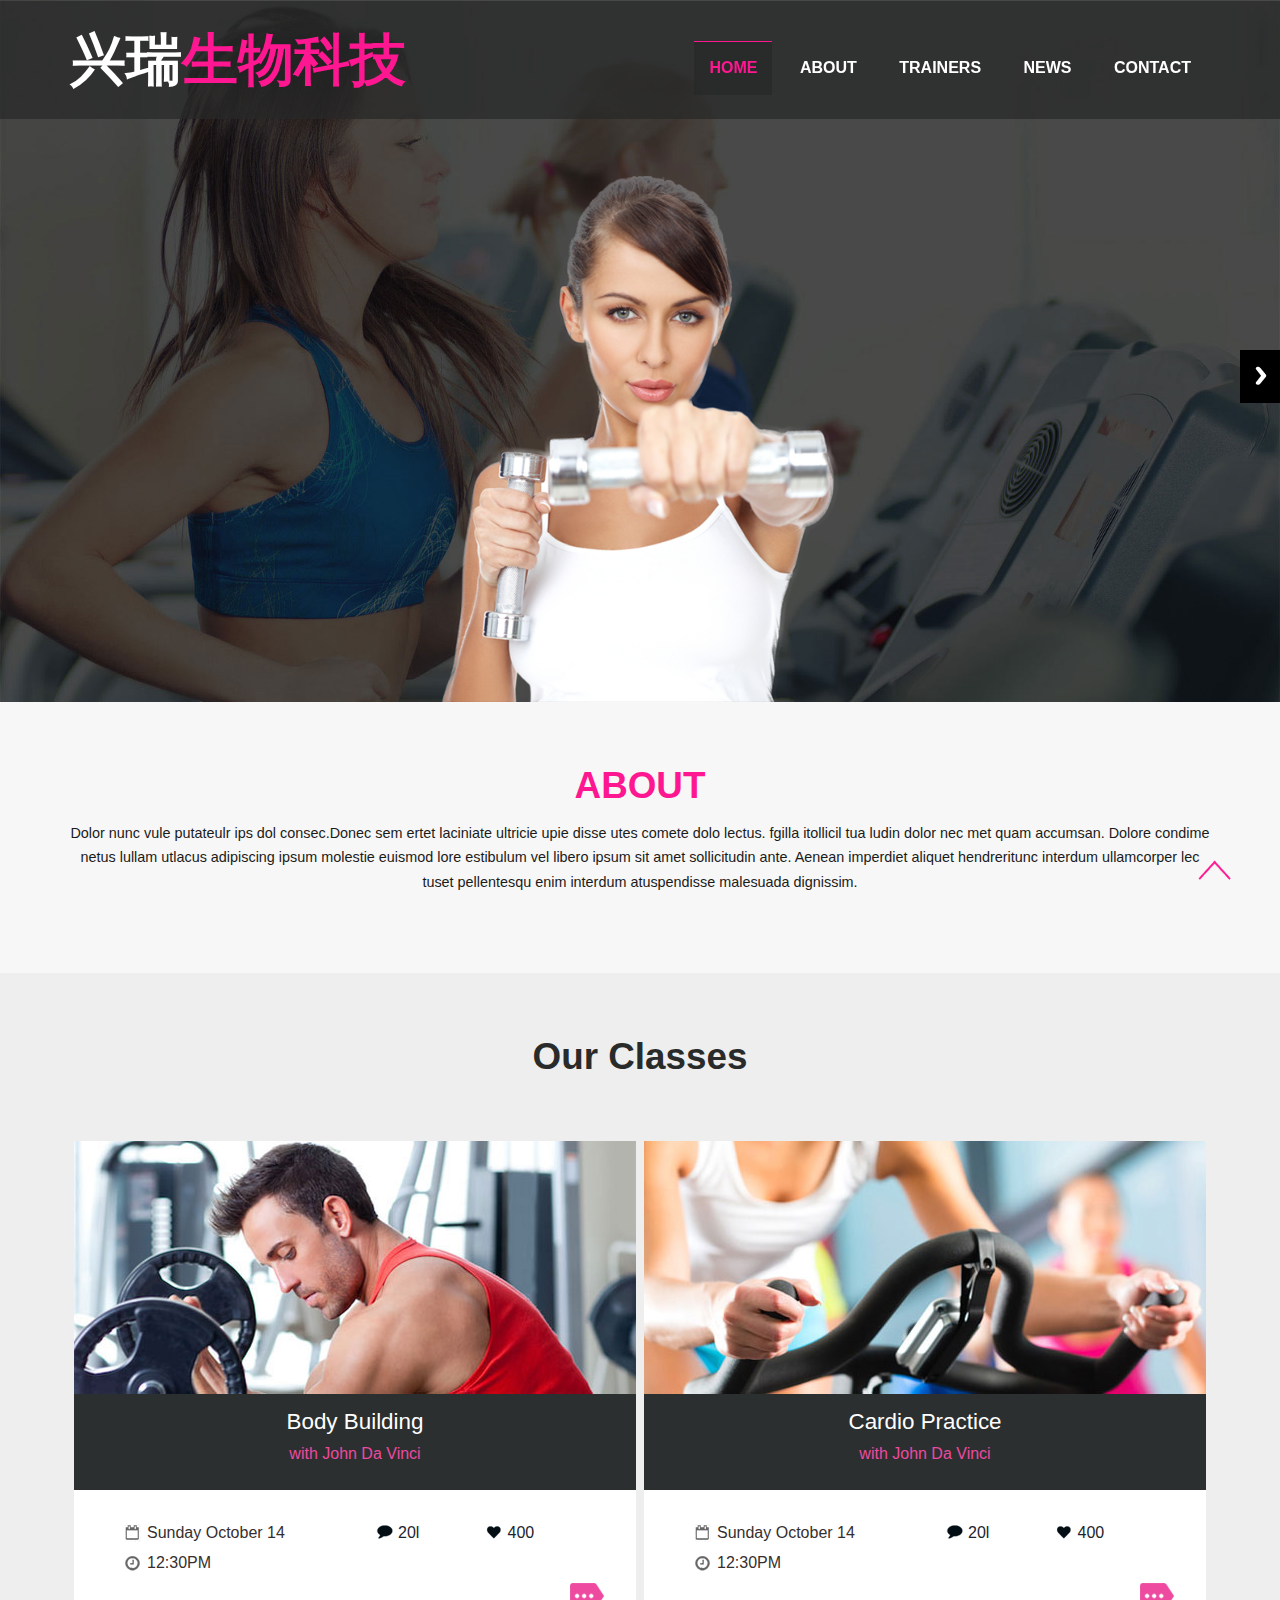
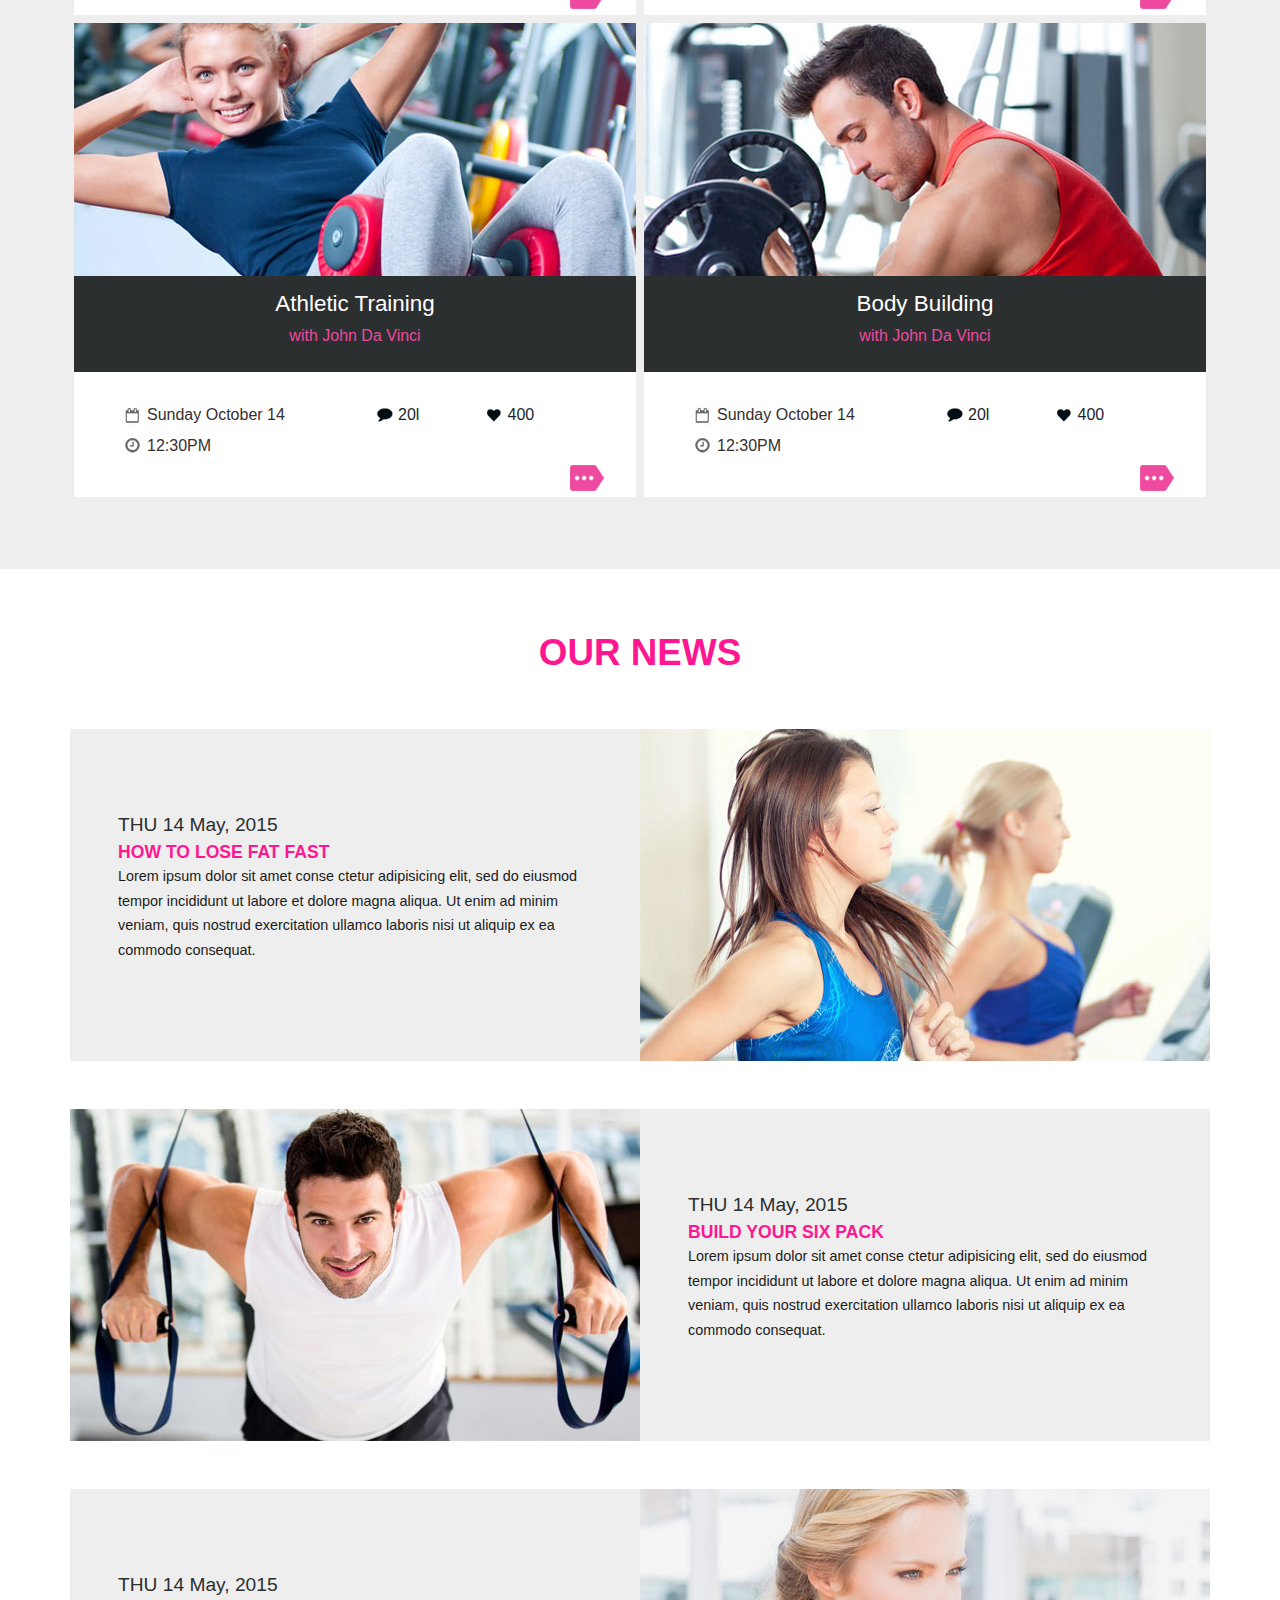
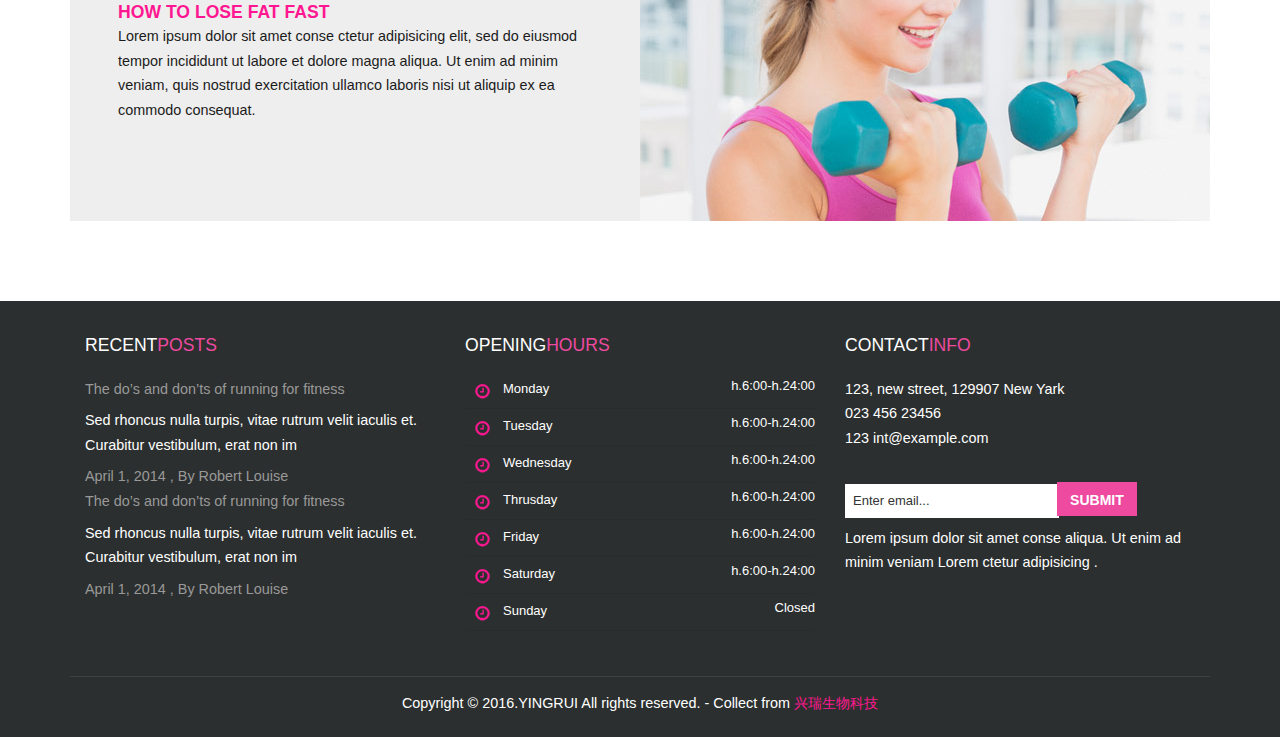
==== commit 15512fc2: "修改样式" ====
--- a/index.html
+++ b/index.html
@@ -16,8 +16,8 @@
     <link href="css/style.css" rel='stylesheet' type='text/css'/>
     <script src="js/jquery.min.js"></script>
     <!--Animation-->
-    <script src="js/wow.min.js"></script>
-    <link href="css/animate.css" rel='stylesheet' type='text/css'/>
+    <!--<script src="js/wow.min.js"></script>-->
+    <!--<link href="css/animate.css" rel='stylesheet' type='text/css'/>-->
     <style>
         .class-bottom {
             padding-bottom: 2em;
@@ -80,11 +80,11 @@
     <div class="slider">
         <div id="cbp-fwslider" class="cbp-fwslider">
             <ul>
+                <li><a href="#"><img src="images/slide2.png" alt="img02"/></a></li>
                 <li><a href="#"><img src="images/slide3.png" alt="img01"/></a></li>
-                <li><a href="#"><img src="images/slide2.png" alt="img02"/></a></li>
+                <li><a href="#"><img src="images/slide4.png" alt="img05"/></a></li>
+                <li><a href="#"><img src="images/slide2.png" alt="img04"/></a></li>
                 <li><a href="#"><img src="images/slide3.png" alt="img03"/></a></li>
-                <li><a href="#"><img src="images/slide2.png" alt="img04"/></a></li>
-                <li><a href="#"><img src="images/slide4.png" alt="img05"/></a></li>
             </ul>
         </div>
     </div>
@@ -126,104 +126,6 @@
     </div>
 </div>
 <!--tainers-section-->
-<div class="tainers-section">
-    <div class="container">
-        <!--sreen-gallery-cursual-->
-        <div class="col-md-3 tainer wow bounceInLeft" data-wow-delay="0.4s">
-            <h3>Our Trainers</h3>
-
-            <p>Why not give one of these popular classes a look?</p>
-        </div>
-        <div class="col-md-9 sreen-gallery-cursual wow bounceInRight" data-wow-delay="0.4s">
-            <!-- start content_slider -->
-            <div id="owl-demo" class="owl-carousel">
-                <div class="item">
-                    <div class="item-grid">
-                        <div class="item-pic">
-                            <img src="images/t1.jpg"/>
-                        </div>
-                    </div>
-                </div>
-                <div class="item">
-                    <div class="item-grid">
-                        <div class="item-pic">
-                            <img src="images/t2.jpg"/>
-                        </div>
-                    </div>
-                </div>
-                <div class="item">
-                    <div class="item-grid">
-                        <div class="item-pic">
-                            <img src="images/t3.jpg"/>
-                        </div>
-                    </div>
-                </div>
-                <div class="item">
-                    <div class="item-grid">
-                        <div class="item-pic">
-                            <img src="images/t1.jpg"/>
-                        </div>
-                    </div>
-                </div>
-                <div class="item">
-                    <div class="item-grid">
-                        <div class="item-pic">
-                            <img src="images/t2.jpg"/>
-                        </div>
-                    </div>
-                </div>
-                <div class="item">
-                    <div class="item-grid">
-                        <div class="item-pic">
-                            <img src="images/t3.jpg"/>
-                        </div>
-                    </div>
-                </div>
-                <div class="item">
-                    <div class="item-grid">
-                        <div class="item-pic">
-                            <img src="images/t1.jpg"/>
-                        </div>
-                    </div>
-                </div>
-                <div class="item">
-                    <div class="item-grid">
-                        <div class="item-pic">
-                            <img src="images/t2.jpg"/>
-                        </div>
-                    </div>
-                </div>
-                <div class="item">
-                    <div class="item-grid">
-                        <div class="item-pic">
-                            <img src="images/t3.jpg"/>
-                        </div>
-                    </div>
-                </div>
-            </div>
-        </div>
-        <div class="clearfix"></div>
-        <!--//sreen-gallery-cursual-->
-    </div>
-</div>
-<!-- requried-jsfiles-for owl -->
-<link href="css/owl.carousel.css" rel="stylesheet">
-<script src="js/owl.carousel.js"></script>
-<script>
-    $(document).ready(function () {
-        $("#owl-demo").owlCarousel({
-            items: 3,
-            lazyLoad: true,
-            autoPlay: true,
-            navigation: true,
-            navigationText: false,
-            pagination: false,
-        });
-    });
-</script>
-
-<!-- //requried-jsfiles-for owl -->
-<!-- //End-team-->
 <div class="copyrights">Collect from <a href="#">兴瑞生物科技</a></div>
 <!--classes-->
 <div class="clases-section">
@@ -375,7 +277,8 @@
                     aliquip ex ea commodo consequat.</p>
             </div>
             <div class="col-md-6 welcome-img">
-                <a href="single.html" class="mask"><img src="images/n2.jpg" alt="image" class="img-responsive zoom-img"></a>
+                <a href="single.html" class="mask">
+                    <img src="images/n2.jpg" alt="image" class="img-responsive zoom-img"></a>
             </div>
             <div class="clearfix"></div>
         </div>
--- a/css/style.css
+++ b/css/style.css
@@ -49,7 +49,7 @@
     -o-background-size: cover;
     -moz-background-size: cover;
     -ms-background-size: cover;
-    /*min-height: 400px;*/
+    min-height: 200px;
 }
 
 .logo {
